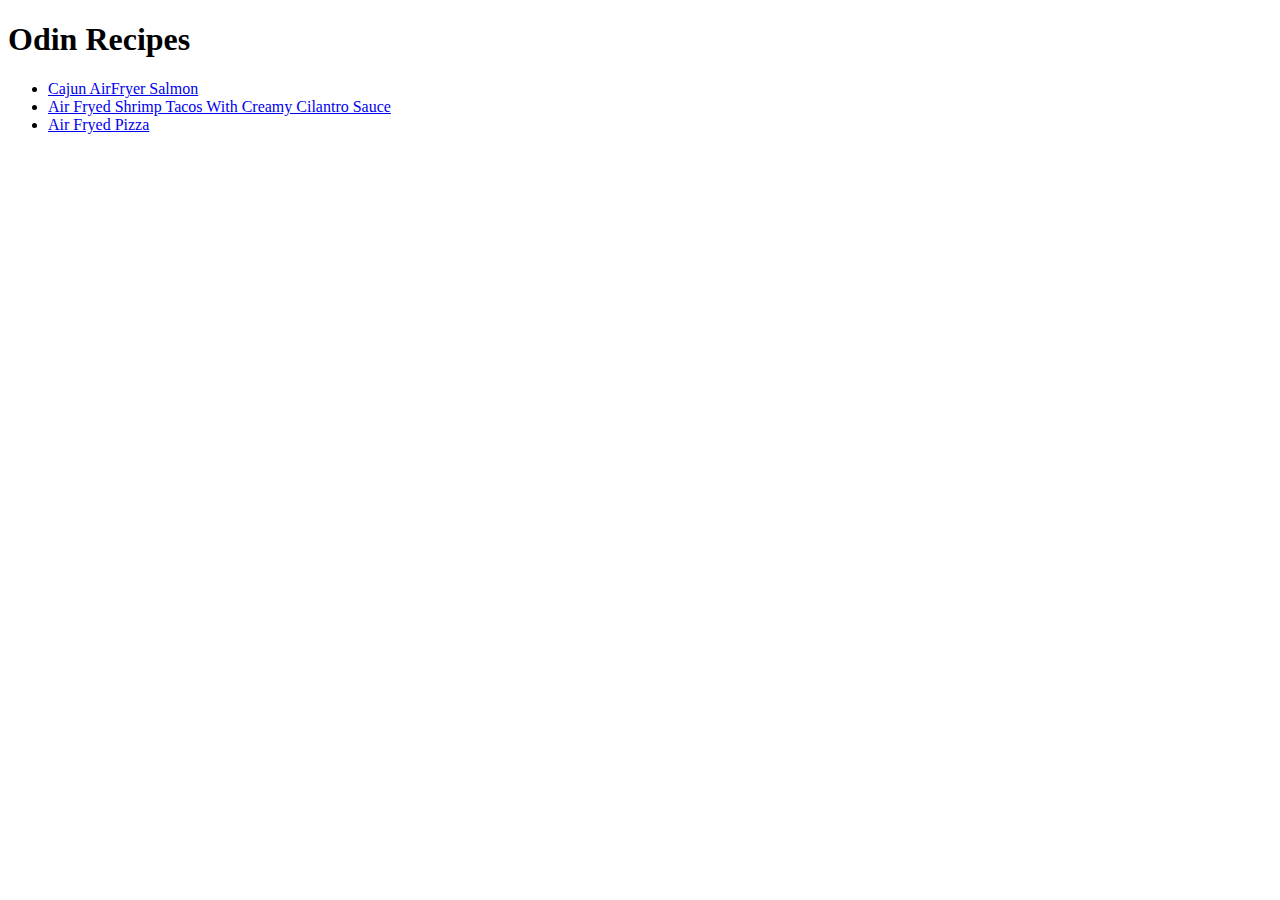
==== index.html @ 05de5b00 "Add README.md" ====
<!DOCTYPE html>
<html lang="en">
<head>
    <meta charset="UTF-8">
    <meta http-equiv="X-UA-Compatible" content="IE=edge">
    <meta name="viewport" content="width=device-width, initial-scale=1.0">
    <title>Document</title>
</head>
<body>
    <h1>Odin Recipes</h1>

    <ul>
        <li><a href="recipes/Cajun-AiriFryer-Salmon.html">Cajun AirFryer Salmon</a></li>
        <li><a href="recipes/Air-Fryed-Shrimp-Tacos-With-Creamy-Cilantro-Sauce.html">Air Fryed Shrimp Tacos With Creamy Cilantro Sauce</a></li>
        <li><a href="recipes/Air-Fryed-Pizza.html">Air Fryed Pizza</a></li>
    </ul>

    
</body>
</html>
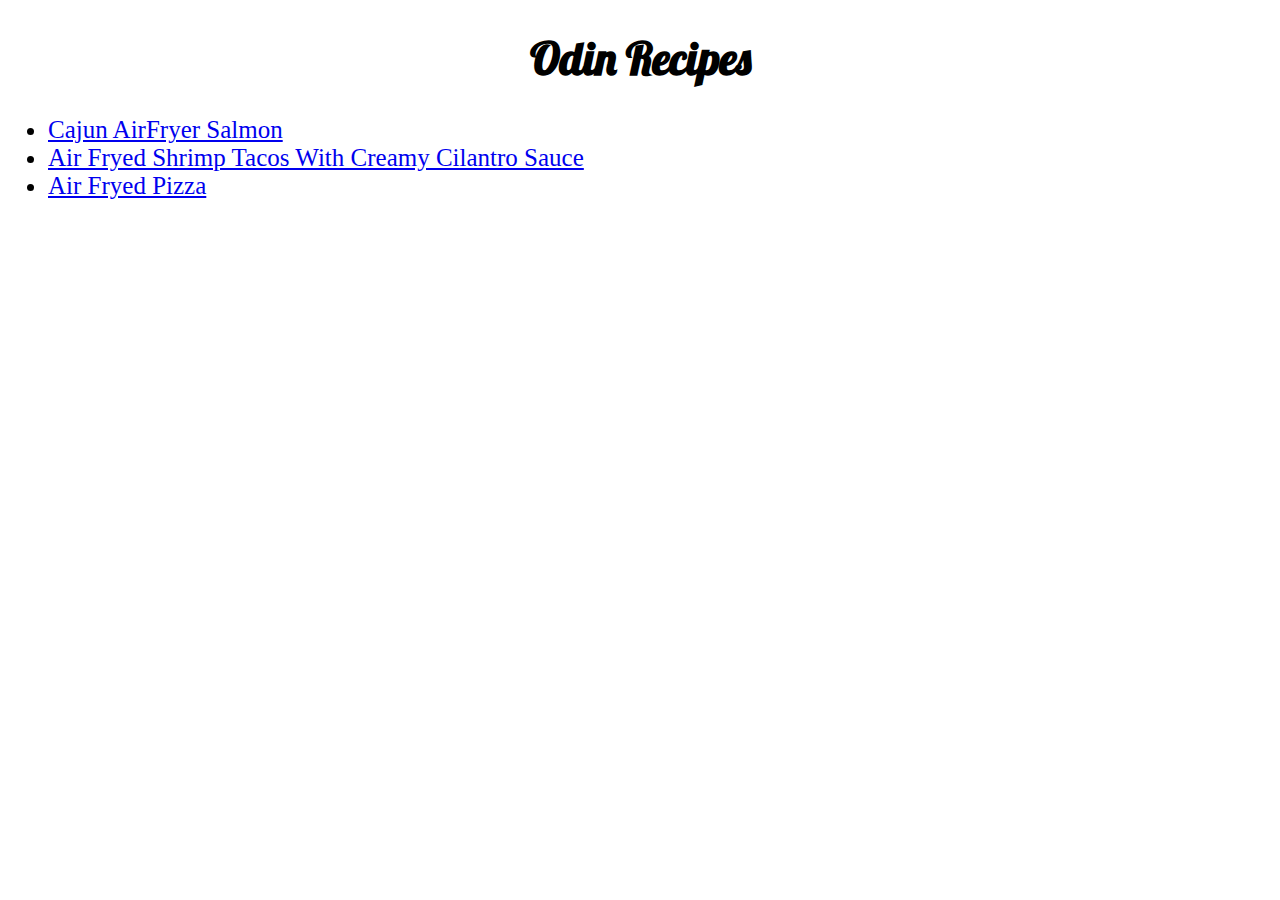
==== commit 52cefe69: "index.html and recipes/Air-Fryed-Pizza.html" ====
--- a/index.html
+++ b/index.html
@@ -4,16 +4,28 @@
     <meta charset="UTF-8">
     <meta http-equiv="X-UA-Compatible" content="IE=edge">
     <meta name="viewport" content="width=device-width, initial-scale=1.0">
+    <link rel="stylesheet" href="styles.css">
+    <link rel="preconnect" href="https://fonts.googleapis.com">
+    <link rel="preconnect" href="https://fonts.gstatic.com" crossorigin>
+    <link href="https://fonts.googleapis.com/css2?family=Lobster&display=swap" rel="stylesheet">
+
+
+
+
     <title>Document</title>
 </head>
 <body>
     <h1>Odin Recipes</h1>
 
-    <ul>
-        <li><a href="recipes/Cajun-AiriFryer-Salmon.html">Cajun AirFryer Salmon</a></li>
-        <li><a href="recipes/Air-Fryed-Shrimp-Tacos-With-Creamy-Cilantro-Sauce.html">Air Fryed Shrimp Tacos With Creamy Cilantro Sauce</a></li>
-        <li><a href="recipes/Air-Fryed-Pizza.html">Air Fryed Pizza</a></li>
-    </ul>
+    <div id="this">
+        <ul>
+            <li><a href="recipes/Cajun-AiriFryer-Salmon.html">Cajun AirFryer Salmon</a></li>
+            <li><a href="recipes/Air-Fryed-Shrimp-Tacos-With-Creamy-Cilantro-Sauce.html">Air Fryed Shrimp Tacos With Creamy Cilantro Sauce</a></li>
+            <li><a href="recipes/Air-Fryed-Pizza.html">Air Fryed Pizza</a></li>
+        </ul>
+    </div>
+
+   
 
     
 </body>
--- a/styles.css
+++ b/styles.css
@@ -0,0 +1,46 @@
+h1 {
+    text-align: center;
+    font-size: 45px;
+    font-family: 'Lobster', cursive, sans-serif, serif; 
+    
+    
+}
+
+h2 {
+    font-size: 30px;
+}
+
+li,
+p {
+    font-size: 25px;
+}
+
+
+
+
+
+.description {
+    text-align: center;
+}
+
+#this {
+    
+}
+
+.ingredients {
+    color: green;
+    font-size: 25px;
+    
+}
+
+.backcolor {
+    background-color: rgb(203, 245, 245);
+}
+
+.pizzabk {
+    background-color: rgb(245, 203, 203);
+}
+
+.shrimpbk {
+    background-color: rgb(248, 231, 210);
+}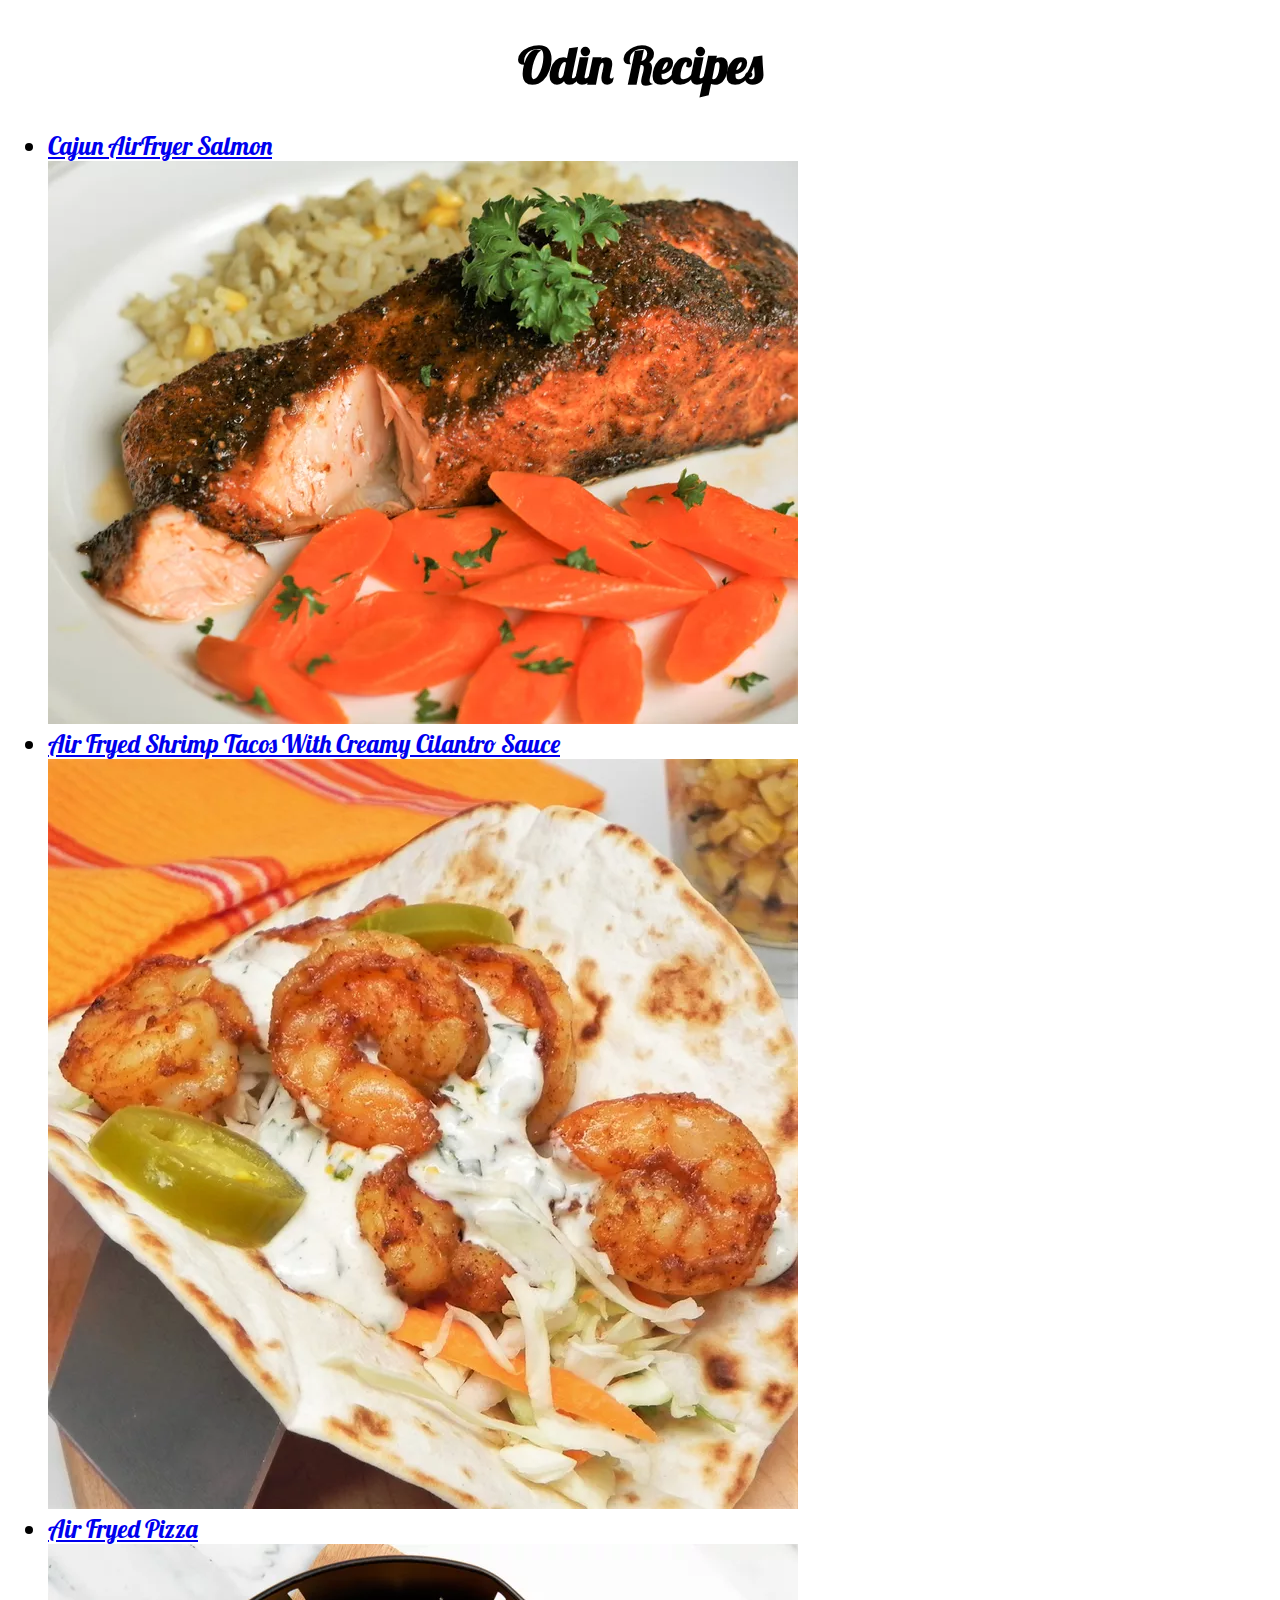
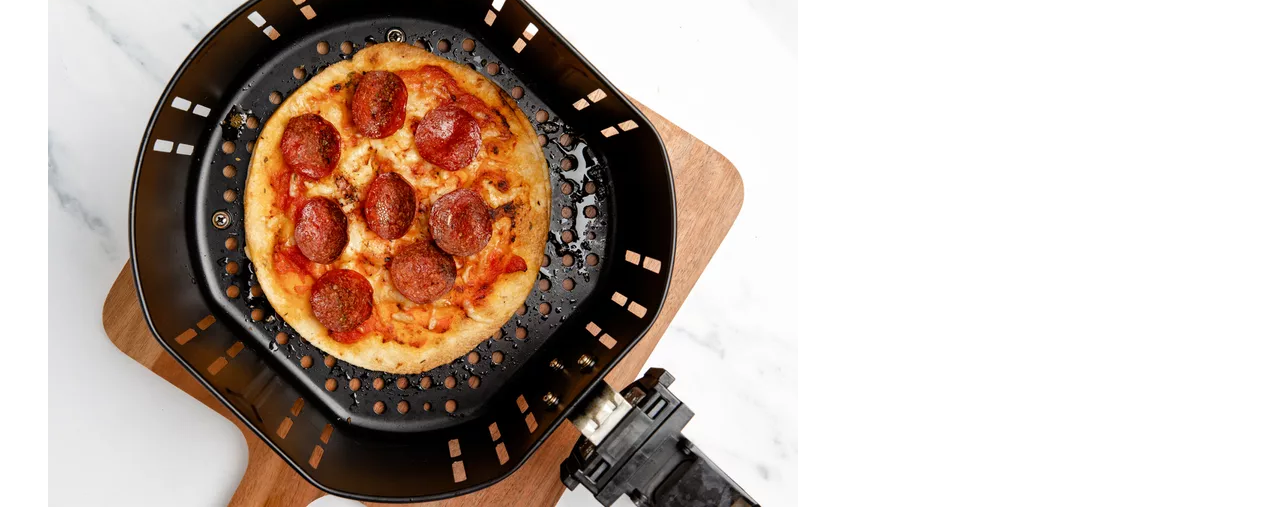
==== commit 5e835936: "index.html and styles.css" ====
--- a/index.html
+++ b/index.html
@@ -20,8 +20,14 @@
     <div id="this">
         <ul>
             <li><a href="recipes/Cajun-AiriFryer-Salmon.html">Cajun AirFryer Salmon</a></li>
+            <img src="./images/CajunSalmon.jpg" alt="Airfryed Cajun Salmon Pic">
+
             <li><a href="recipes/Air-Fryed-Shrimp-Tacos-With-Creamy-Cilantro-Sauce.html">Air Fryed Shrimp Tacos With Creamy Cilantro Sauce</a></li>
+            <img src="./images/AirFryedShrimpTacos.jpg" alt="Air Fried Shrimp Tacos pic">
+
             <li><a href="recipes/Air-Fryed-Pizza.html">Air Fryed Pizza</a></li>
+            <img src="./images/AirFryedPizza.jpg" alt="Air Fryed Pizza Pic">
+            
         </ul>
     </div>
 
--- a/styles.css
+++ b/styles.css
@@ -1,7 +1,13 @@
+#this,
+h1 {
+    font-family: 'Lobster', cursive, sans-serif, serif;
+
+}
+
 h1 {
     text-align: center;
-    font-size: 45px;
-    font-family: 'Lobster', cursive, sans-serif, serif; 
+    font-size: 50px;
+    
     
     
 }
@@ -15,17 +21,11 @@
     font-size: 25px;
 }
 
-
-
-
-
 .description {
     text-align: center;
 }
 
-#this {
-    
-}
+
 
 .ingredients {
     color: green;
